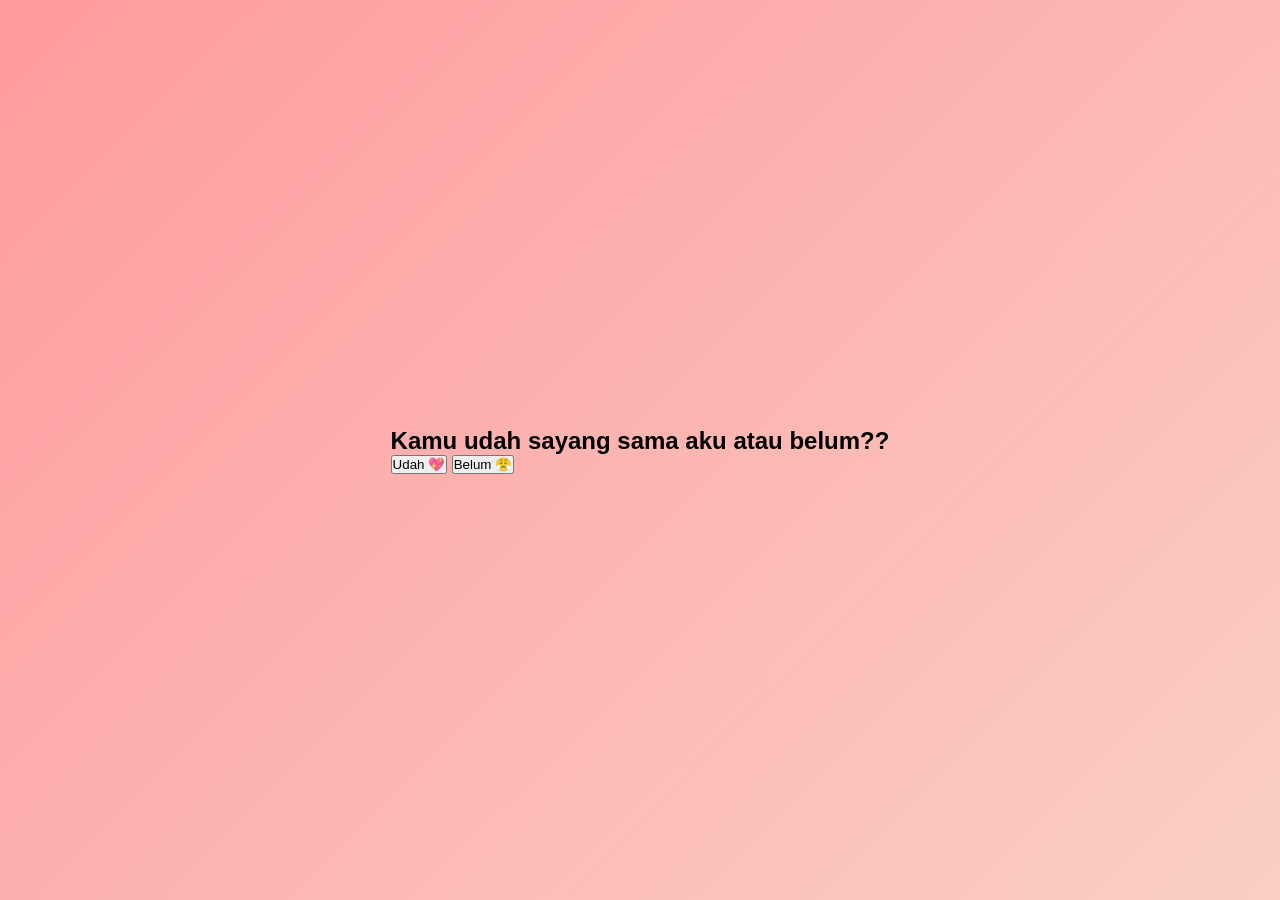
==== index.html @ b52761bf "Add files via upload" ====
<!DOCTYPE html>
<html>
<head>
<title>💖</title>
<link rel="stylesheet" href="style.css">
</head>

<body>

<div class="box">
    <h2>Kamu udah sayang sama aku atau belum??</h2>

    <button onclick="goYes()">Udah 💖</button>
    <button onclick="runAway()">Belum 😤</button>
</div>

<script>
function goYes(){
    window.location.href = "main.html";
}

function runAway(){
    const box = document.querySelector(".box");

    box.style.position = "absolute";
    box.style.left = Math.random() * 80 + "%";
    box.style.top = Math.random() * 80 + "%";
}
</script>

</body>
</html>
---- style.css ----
*{
    margin:0;
    padding:0;
    box-sizing:border-box;
}

body{
    min-height:100vh;
    display:flex;
    justify-content:center;
    align-items:center;
    overflow:hidden;

    font-family:Arial, sans-serif;

    background:linear-gradient(
        135deg,
        #ff9a9e,
        #fad0c4
    );
}

.container{
    width:90%;
    max-width:750px;

    background:rgba(255,255,255,0.95);

    padding:40px;

    border-radius:25px;

    text-align:center;

    box-shadow:0 10px 30px rgba(0,0,0,0.2);

    z-index:10;
}

.photo{
    width:220px;
    height:auto;

    border-radius:20px;

    margin-bottom:20px;

    box-shadow:0 5px 15px rgba(0,0,0,0.2);
}

h1{
    color:#ff4d6d;
    margin-bottom:20px;
}

#letter{
    font-size:20px;
    line-height:1.8;
    color:#444;
    min-height:250px;
}

#musicBtn{
    background:#ff4d6d;
    color:white;

    border:none;

    padding:12px 20px;

    border-radius:10px;

    cursor:pointer;

    font-size:16px;

    margin-bottom:20px;
}

#musicBtn:hover{
    transform:scale(1.05);
}

.surpriseBtn{
    margin-top:20px;

    background:#ff85a2;

    color:white;

    border:none;

    padding:12px 20px;

    border-radius:10px;

    cursor:pointer;
}

#surprise{
    margin-top:20px;

    color:#ff4d6d;

    font-size:24px;

    font-weight:bold;
}

/* Floating Hearts */

.hearts{
    position:fixed;
    width:100%;
    height:100%;
    top:0;
    left:0;
    pointer-events:none;
}

.hearts span{
    position:absolute;

    bottom:-50px;

    font-size:30px;

    animation:float 10s linear infinite;
}

.hearts span:nth-child(1){
    left:10%;
    animation-duration:8s;
}

.hearts span:nth-child(2){
    left:30%;
    animation-duration:10s;
}

.hearts span:nth-child(3){
    left:50%;
    animation-duration:7s;
}

.hearts span:nth-child(4){
    left:70%;
    animation-duration:11s;
}

.hearts span:nth-child(5){
    left:90%;
    animation-duration:9s;
}

@keyframes float{

    0%{
        transform:translateY(0);
        opacity:0;
    }

    20%{
        opacity:1;
    }

    100%{
        transform:translateY(-110vh);
        opacity:0;
    }
}

@media(max-width:600px){

    .container{
        padding:25px;
    }

    .photo{
        width:180px;
    }

    #letter{
        font-size:18px;
    }
}
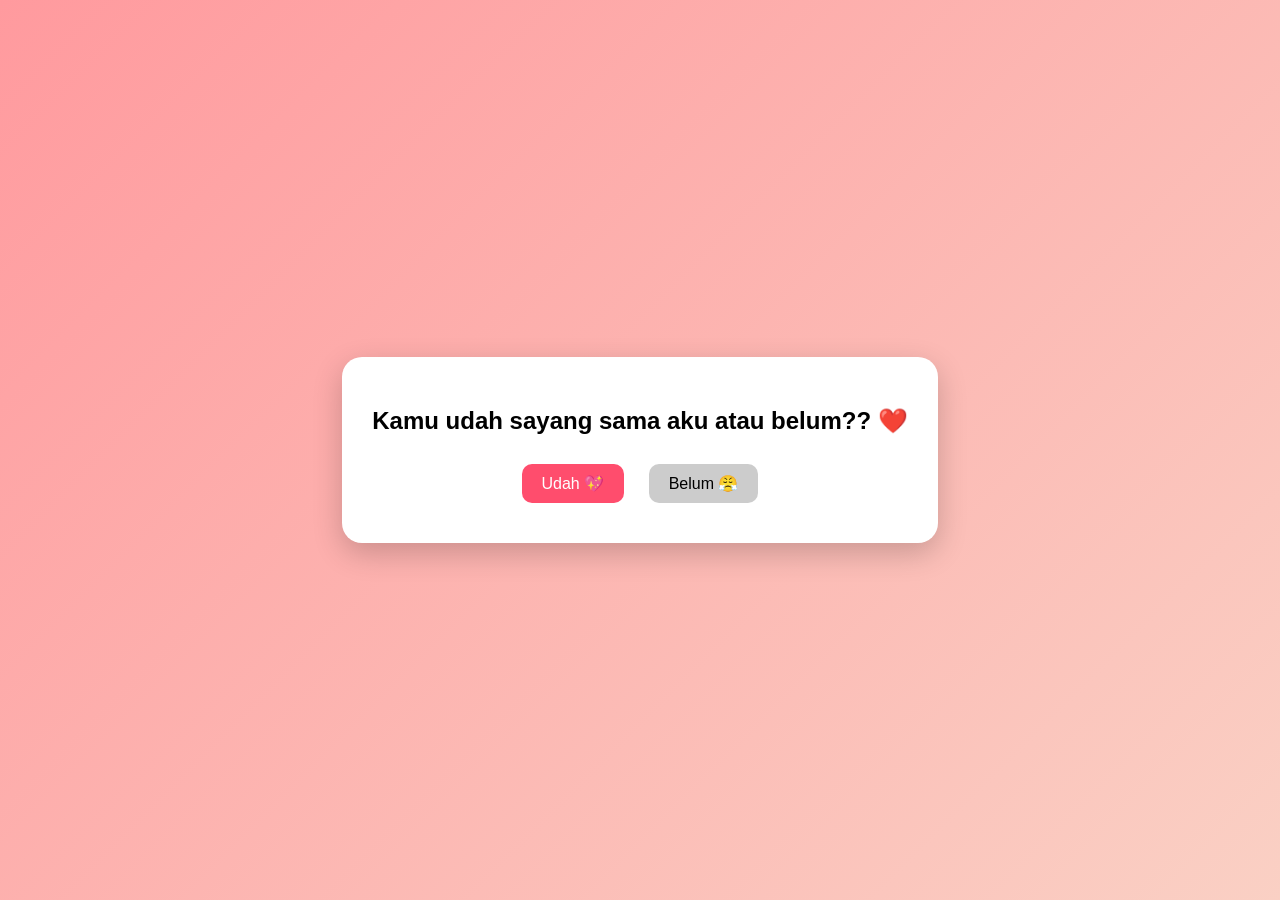
==== commit 97a5fd39: "Add files via upload" ====
--- a/index.html
+++ b/index.html
@@ -1,30 +1,73 @@
 <!DOCTYPE html>
-<html>
+<html lang="en">
 <head>
-<title>💖</title>
-<link rel="stylesheet" href="style.css">
+<meta charset="UTF-8">
+<title>💖 Question</title>
+
+<style>
+body{
+    margin:0;
+    height:100vh;
+    display:flex;
+    justify-content:center;
+    align-items:center;
+    background:linear-gradient(135deg,#ff9a9e,#fad0c4);
+    font-family:Arial;
+    overflow:hidden;
+}
+
+.box{
+    text-align:center;
+    background:white;
+    padding:30px;
+    border-radius:20px;
+    box-shadow:0 10px 30px rgba(0,0,0,0.2);
+    position:absolute;
+}
+
+button{
+    margin:10px;
+    padding:10px 20px;
+    border:none;
+    border-radius:10px;
+    cursor:pointer;
+    font-size:16px;
+}
+
+#yes{
+    background:#ff4d6d;
+    color:white;
+}
+
+#no{
+    background:#ccc;
+}
+</style>
 </head>
 
 <body>
 
-<div class="box">
-    <h2>Kamu udah sayang sama aku atau belum??</h2>
+<div class="box" id="box">
+    <h2>Kamu udah sayang sama aku atau belum?? ❤️</h2>
 
-    <button onclick="goYes()">Udah 💖</button>
-    <button onclick="runAway()">Belum 😤</button>
+    <button id="yes" onclick="goNext()">Udah 💖</button>
+    <button id="no" onclick="runAway()">Belum 😤</button>
 </div>
 
 <script>
-function goYes(){
+function goNext(){
     window.location.href = "main.html";
 }
 
 function runAway(){
-    const box = document.querySelector(".box");
 
-    box.style.position = "absolute";
-    box.style.left = Math.random() * 80 + "%";
-    box.style.top = Math.random() * 80 + "%";
+    const box = document.getElementById("box");
+
+    const x = Math.random() * (window.innerWidth - 200);
+    const y = Math.random() * (window.innerHeight - 150);
+
+    box.style.left = x + "px";
+    box.style.top = y + "px";
 }
 </script>
 
